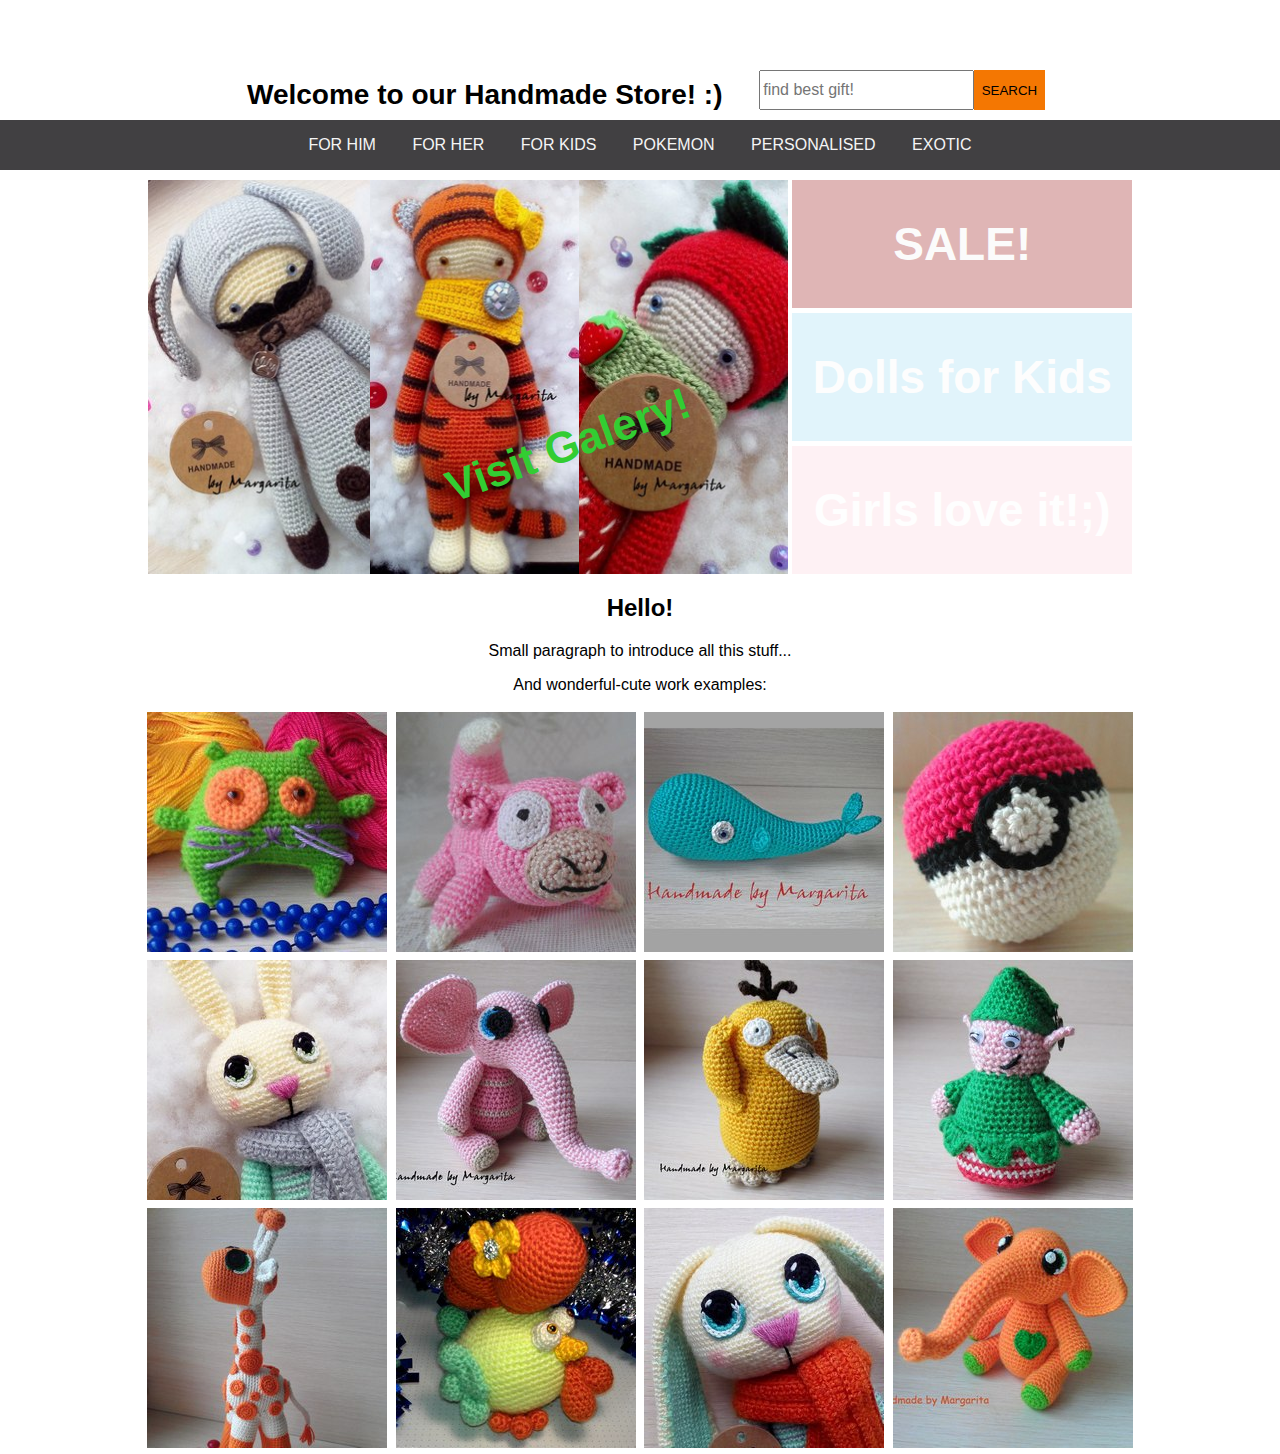
==== index.html @ c1a50cbb "Load_Site" ====
﻿<!DOCTYPE html>
<html>
<head>
    <title>HandmadeStore</title>
	<meta charset="utf-8" />
    <link rel="stylesheet" type="text/css" href="Style.css" /> <!--Подключение стилей-->
    
</head>
<body>
    <div id="main">

        <div class="hat content">
            <div>
                <h1>Welcome to our Handmade Store! :)</h1>
            </div>
            <div id="search">
                <form>
                    <input id="finder" type="search" placeholder="find best gift!" />
                    <input id="searchButton" type="submit" value="SEARCH" />
                </form>
            </div>
        </div>

        <div class="navigationBar">
            <a href="#">For him</a> <!--Пока ссылки пустые-->
            <a href="#">For her</a>
            <a href="#">For kids</a>
            <a href="#" id="pokemon">Pokemon</a>
            <a href="#">Personalised</a>
            <a href="#">Exotic</a>
        </div>

        <div class="menu content">
            <div>
                <a href="https://vk.com/albums-107831101" target="_blank">
                    <div id="gallery" class="content">
                        <div id="angle">Visit Galery!</div>
                    </div>
                </a>
            </div>
            <div id="banner">
                <a href="#"><div id="sale" class="button">SALE!</div></a>
                <a href="##"><div id="kids" class="button">Dolls for Kids</div></a>
                <a href="###"><div id="her" class="button">Girls love it!;)</div></a>
            </div>
        </div>

        <div class="clear"></div>

        <div class="text content">
            <h2>Hello!</h2>
            <p>Small paragraph to introduce all this stuff...</p>
            <p>And wonderful-cute work examples:</p>
        </div>



        <div class="mini content">
            <div class="samples">
                <a href="#">
                    <img src="thumbs/q1.jpg" />
                </a>
            </div>
            <div class="samples">
                <a href="#">
                    <img src="thumbs/q2.jpg" />
                </a>
            </div>
            <div class="samples">
                <a href="#">
                    <img src="thumbs/q3.jpg" />
                </a>
            </div>
            <div class="samples">
                <a href="#">
                    <img src="thumbs/q4.jpg" />
                </a>
            </div>
            <div class="samples">
                <a href="#">
                    <img src="thumbs/q5.jpg" />
                </a>
            </div>
            <div class="samples">
                <a href="#">
                    <img src="thumbs/q6.jpg" />
                </a>
            </div>
            <div class="samples">
                <a href="#">
                    <img src="thumbs/q7.jpg" />
                </a>
            </div>
            <div class="samples">
                <a href="#">
                    <img src="thumbs/q8.jpg" />
                </a>
            </div>
            <div class="samples">
                <a href="#">
                    <img src="thumbs/q9.jpg" />
                </a>
            </div>
            <div class="samples">
                <a href="#">
                    <img src="thumbs/q10.jpg" />
                </a>
            </div>
            <div class="samples">
                <a href="#">
                    <img src="thumbs/q11.jpg" />
                </a>
            </div>
            <div class="samples">
                <a href="#">
                    <img src="thumbs/q12.jpg" />
                </a>
            </div>

        </div>

    </div>

    <script src='https://code.jquery.com/jquery-3.1.0.min.js'></script> <!--connecting jQuery-->
    <script src="JavaScript.js"></script> <!--Подключение скрипта-->
</body>
</html>
---- Style.css ----
﻿* {
    box-sizing: border-box; /*Fixed box parameters (includes padding, border, etc.)*/
}

body {
    font-size: 100%; /* For correct display font-size in em's for IE*/
    margin: 0;
    padding: 0;
    -webkit-font-smoothing: antialiased; /* test */
    font-family: "Comic Sans MS", sans-serif;
}

p {
    font-size: 1em;
}

a {
    text-decoration: none;
}

h1 {
    font-size: 28px;
}

td {
    margin: 0;
    padding: 0;
    font-weight: 900;
    color: antiquewhite;
    font-size: 42px;
    text-align: center;
    height: 125px;
}

/*Навигационный бар*/
.navigationBar {
    background-color: #414042;
    width: 100%;
    text-align: center;
    height: 100%;
    margin-bottom: 10px;
    margin-top: -10px;
}

/* Внутри (ссылки) навигационного бара*/
.navigationBar a {
    margin: 0;
    font-size: 1em;
    text-transform: uppercase;
    text-decoration: none;
    padding: 0 16px; /* Нужен 0 для верт. выравнивания!*/
    color: whitesmoke;
    height: 50px; /*height=line-height - выравнивает по вертикали,*/
    line-height: 50px;  /*такое выравнивание нельзя использовать с padding!!!*/
    display: inline-block; /* inline-flex */
}

/*Изменение цвета бара при наведении*/
.navigationBar a:hover {
    background-color: #ed7600;
}

.hat {
    text-align: center;
}

.hat div { /* в ряд */
    width: 50%;
    display: inline-block;
}

.menu {
    margin: 0 auto;
    text-align: center;
}

.menu div {
    display: inline-block;
    margin: 0 auto;
    text-align: center;
    vertical-align: top;
}

.text {
    text-align: center;
}

.navigationBar #pokemon:hover { /* аааха-ха!!!)) */
    background-color: white;
    color: red;
    font-weight: 900;
    height: 52px;
    font-size: 20px;
    font-style: oblique, italic;
    -webkit-text-stroke: black 2px; /* Рамка вокруг букв */
}

.navigationBar a:active { /* onclick */
    background-color: burlywood;
}

.samples {
    padding: 0;
    width: 240px;
    display: inline-block;
    position: relative;
    margin: 2px;
}

.samples a img {
    width: 240px;
    height: 240px;
}

    .mini img:hover { /* brighter on hover */
       /* -webkit-filter: brightness(110%); --- not for IE */
        /*filter: alpha(opacity=80);
        opacity: .9; - 'brighter' that works for IE*/
        -webkit-transform: scale(1.2);
        -ms-transform: scale(1.2);
        transform: scale(1.2);
        transition: 2s ease;
        position: relative; /* z-index not working without current position */
        z-index: 9;
    }

.content {
    max-width: 1000px;
    margin: 0 auto;
}

.button {
    width: 100%;
    position: relative;
}

    .button:active {
        top: 5px; /* Make clickable button */
    }

    .button:hover { /* brighter on hover */
        /* -webkit-filter: brightness(110%); - not for IE */
        box-shadow: inset 0 0 100px 100px rgba(255, 255, 255, 0.1); 
    }

.clear {
    clear: both;
}

.mini {
    text-align: center;
}

#main { /*контроль над контентной частью*/
    margin-top: 50px;
}

#search {
    vertical-align: bottom;
    margin: 0 auto;
    width: auto;
}

#finder {
    height: 40px;
    margin: 20px -5px 20px 20px;
    font-size: 16px;
}

#searchButton {
    background-color: #f47702;
    height: 40px;
    line-height: 36px;
    margin-left: 0;
    border: 2px solid #f47702;
}

#sale {
    background-color: #990d0d;
}

#kids {
    background-color: #35B5E6;
}

#her {
    background-color: #f76782;
}

#gallery {
    margin: 0;
    padding: 0;
    float: left;
    width: 640px;
    height: 394px;
    color: whitesmoke;
    font-size: 44px;
    background-image: url(img/g1.jpg), url(img/g2.jpg), url(img/g3.jpg);
    background-position: left, center, right;
    background-size: contain;
    background-repeat: no-repeat;
}

#gallery:hover {
    border-radius:50%;
    transition: 3s ease;
}

#banner {
    width: 340px;
    height: 394px;
}

#banner div {
    padding: 0;
    margin-bottom: 5px;
    height: 128px;
    line-height: 128px;
    color: whitesmoke;
    overflow: hidden;
    font-weight: 900;
    text-align: center;
    font-size: 46px;
}

#angle {
    transform: rotate(-20deg);
    position: relative;
    top: 240px;
    left: 100px;
    color: limegreen;
    font-weight: 900;
}
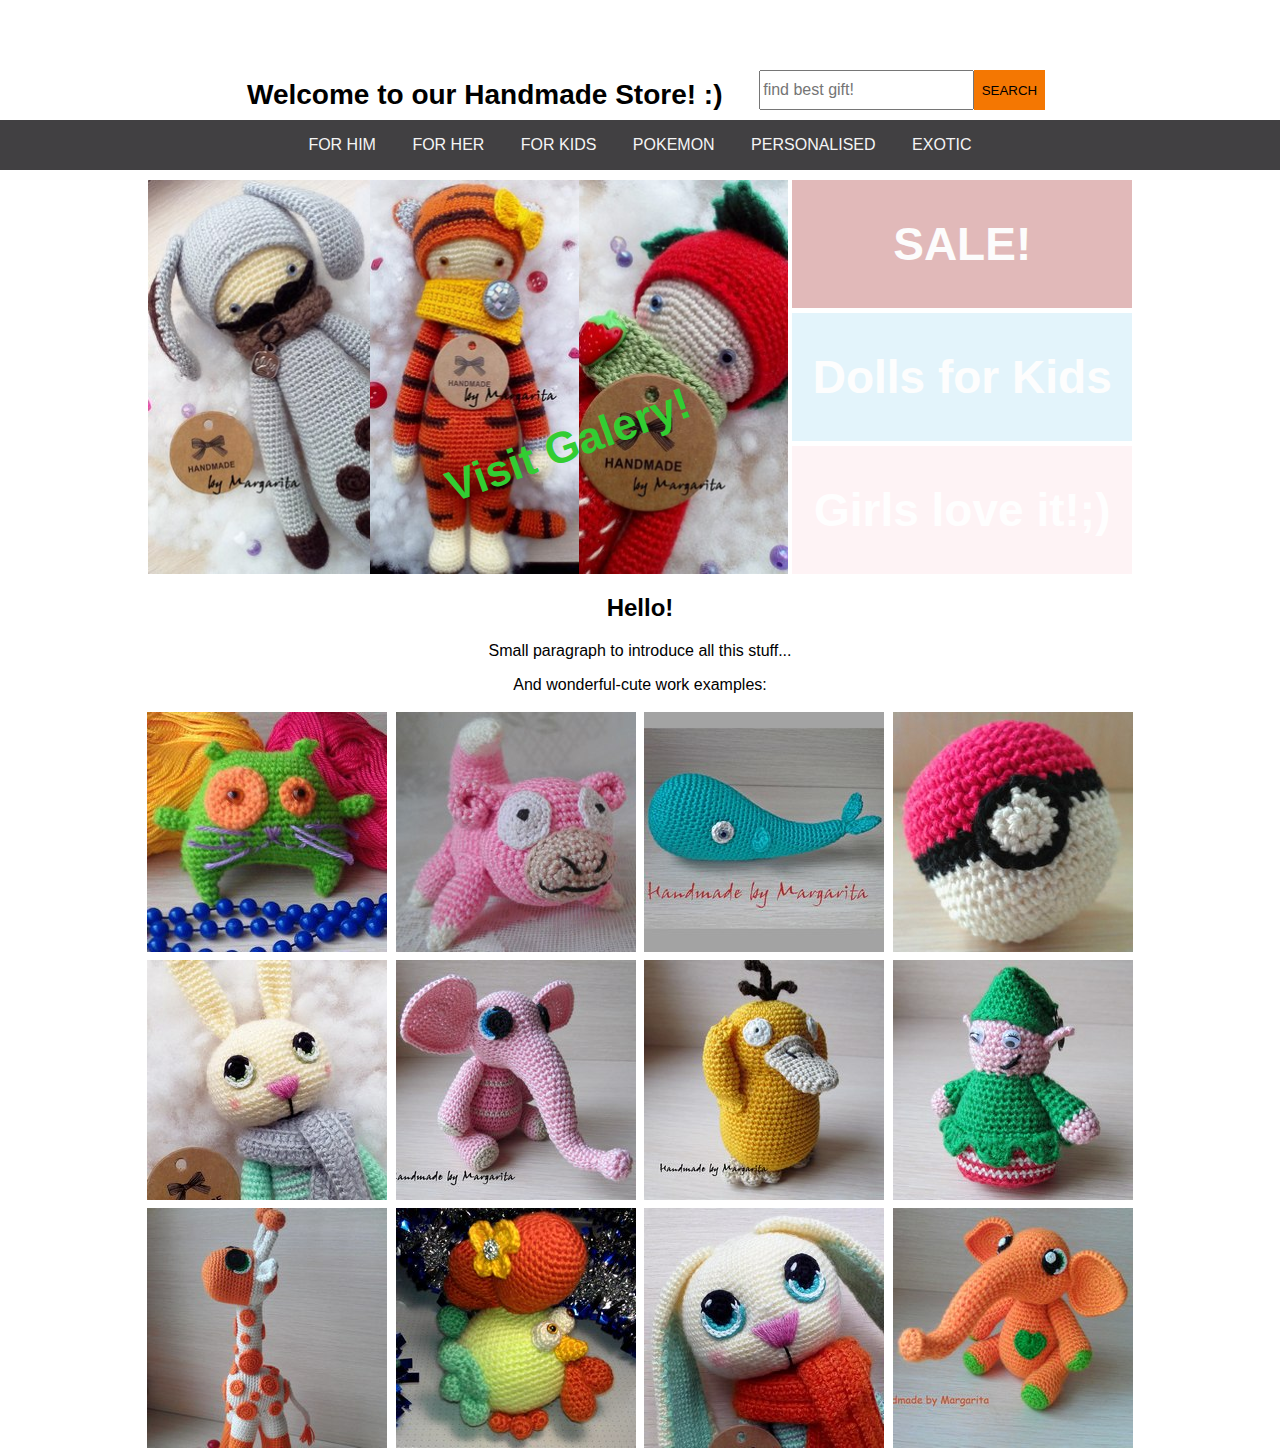
==== commit 1baaf92c: "validation fix" ====
--- a/index.html
+++ b/index.html
@@ -40,8 +40,8 @@
             </div>
             <div id="banner">
                 <a href="#"><div id="sale" class="button">SALE!</div></a>
-                <a href="##"><div id="kids" class="button">Dolls for Kids</div></a>
-                <a href="###"><div id="her" class="button">Girls love it!;)</div></a>
+                <a href="#"><div id="kids" class="button">Dolls for Kids</div></a>
+                <a href="#"><div id="her" class="button">Girls love it!;)</div></a>
             </div>
         </div>
 
@@ -58,62 +58,62 @@
         <div class="mini content">
             <div class="samples">
                 <a href="#">
-                    <img src="thumbs/q1.jpg" />
+                    <img src="thumbs/q1.jpg" alt="image example"/>
                 </a>
             </div>
             <div class="samples">
                 <a href="#">
-                    <img src="thumbs/q2.jpg" />
+                    <img src="thumbs/q2.jpg" alt="image example"/>
                 </a>
             </div>
             <div class="samples">
                 <a href="#">
-                    <img src="thumbs/q3.jpg" />
+                    <img src="thumbs/q3.jpg" alt="image example"/>
                 </a>
             </div>
             <div class="samples">
                 <a href="#">
-                    <img src="thumbs/q4.jpg" />
+                    <img src="thumbs/q4.jpg" alt="image example"/>
                 </a>
             </div>
             <div class="samples">
                 <a href="#">
-                    <img src="thumbs/q5.jpg" />
+                    <img src="thumbs/q5.jpg" alt="image example"/>
                 </a>
             </div>
             <div class="samples">
                 <a href="#">
-                    <img src="thumbs/q6.jpg" />
+                    <img src="thumbs/q6.jpg" alt="image example"/>
                 </a>
             </div>
             <div class="samples">
                 <a href="#">
-                    <img src="thumbs/q7.jpg" />
+                    <img src="thumbs/q7.jpg" alt="image example"/>
                 </a>
             </div>
             <div class="samples">
                 <a href="#">
-                    <img src="thumbs/q8.jpg" />
+                    <img src="thumbs/q8.jpg" alt="image example"/>
                 </a>
             </div>
             <div class="samples">
                 <a href="#">
-                    <img src="thumbs/q9.jpg" />
+                    <img src="thumbs/q9.jpg" alt="image example"/>
                 </a>
             </div>
             <div class="samples">
                 <a href="#">
-                    <img src="thumbs/q10.jpg" />
+                    <img src="thumbs/q10.jpg" alt="image example"/>
                 </a>
             </div>
             <div class="samples">
                 <a href="#">
-                    <img src="thumbs/q11.jpg" />
+                    <img src="thumbs/q11.jpg" alt="image example"/>
                 </a>
             </div>
             <div class="samples">
                 <a href="#">
-                    <img src="thumbs/q12.jpg" />
+                    <img src="thumbs/q12.jpg" alt="image example"/>
                 </a>
             </div>
 
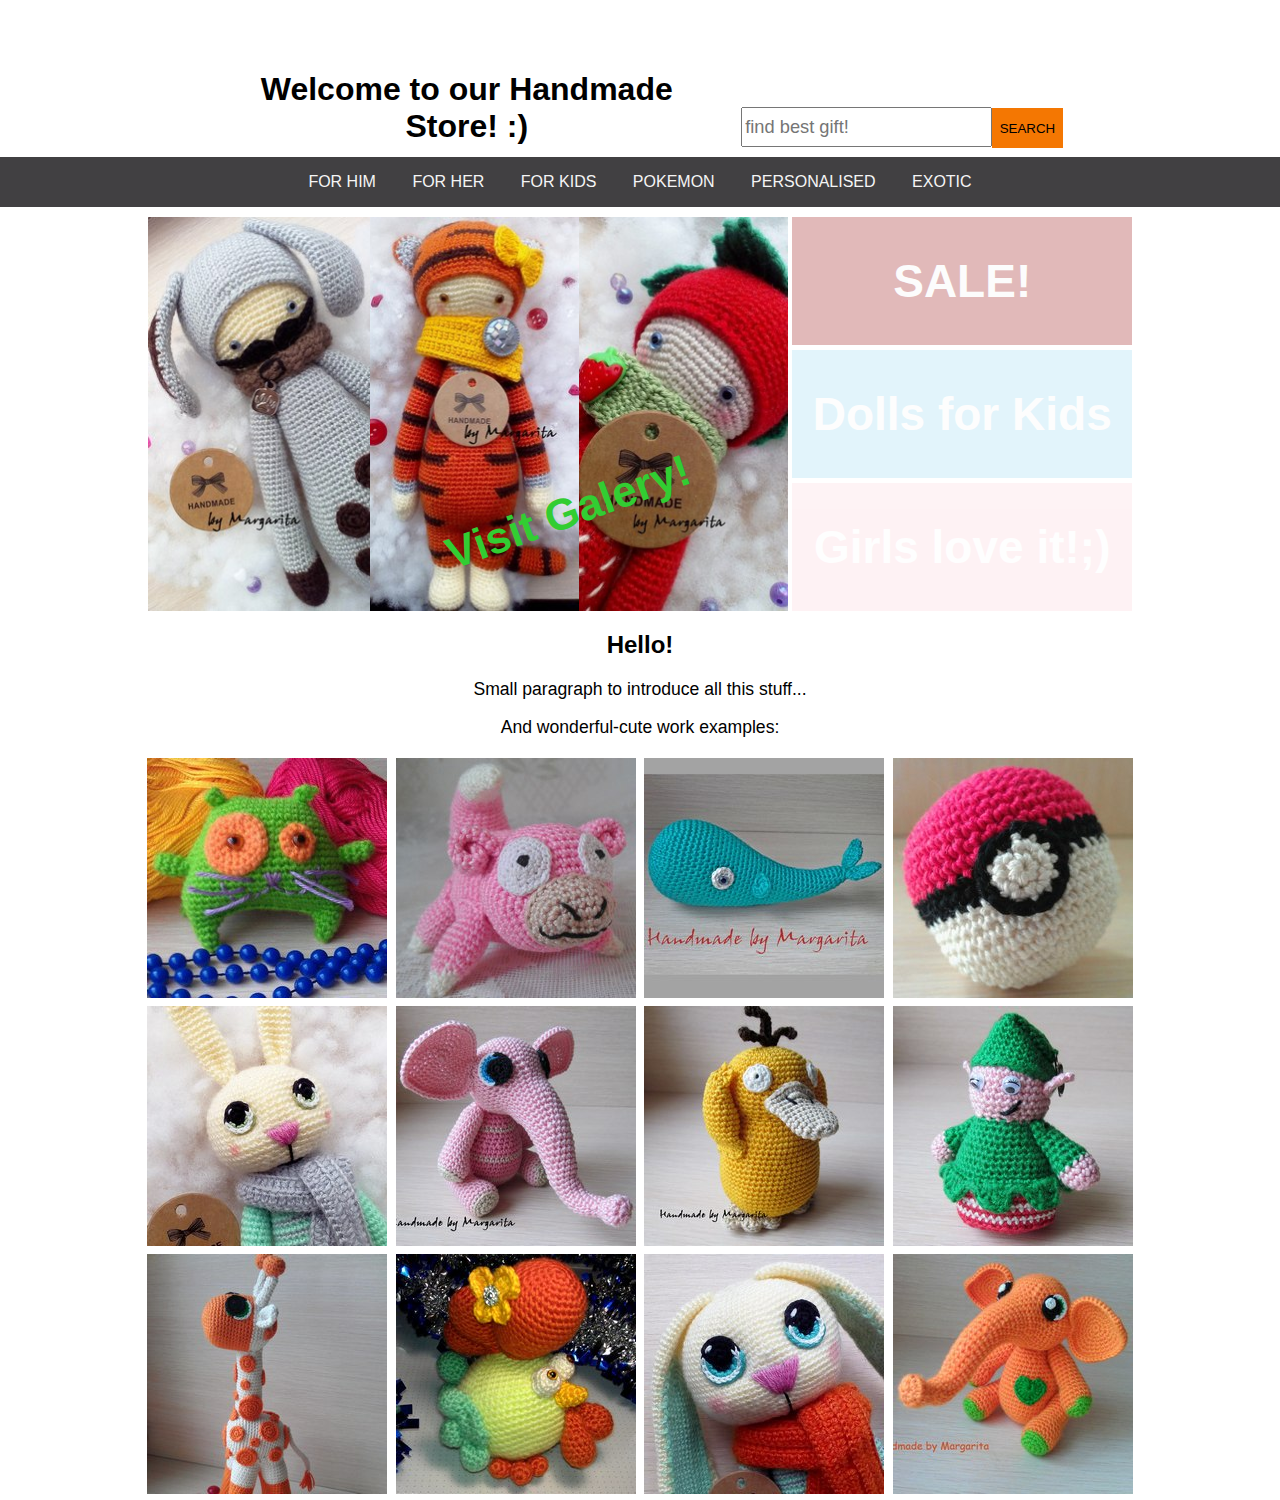
==== commit 8b48b51d: "adaptive fix" ====
--- a/index.html
+++ b/index.html
@@ -4,7 +4,9 @@
     <title>HandmadeStore</title>
 	<meta charset="utf-8" />
     <link rel="stylesheet" type="text/css" href="Style.css" /> <!--Подключение стилей-->
-    
+    <link rel="stylesheet" type="text/css" href="small.css" media="screen and (max-width: 1000px)" />
+    <link rel="stylesheet" type="text/css" href="pad.css" media="screen and (max-width: 720px)" />
+    <link rel="stylesheet" type="text/css" href="smartphone.css" media="screen and (max-width: 480px)" />
 </head>
 <body>
     <div id="main">
--- a/Style.css
+++ b/Style.css
@@ -11,7 +11,8 @@
 }
 
 p {
-    font-size: 1em;
+    font-size: 1.1em;
+    line-height: 120%; /* 120-150% is a good practice*/
 }
 
 a {
@@ -19,7 +20,7 @@
 }
 
 h1 {
-    font-size: 28px;
+    font-size: 2em;
 }
 
 td {
@@ -27,7 +28,7 @@
     padding: 0;
     font-weight: 900;
     color: antiquewhite;
-    font-size: 42px;
+    font-size: 3em;
     text-align: center;
     height: 125px;
 }
@@ -89,9 +90,9 @@
     background-color: white;
     color: red;
     font-weight: 900;
-    height: 52px;
-    font-size: 20px;
-    font-style: oblique, italic;
+    height: 53px;
+    font-size: 1.42em;
+    font-style: italic;
     -webkit-text-stroke: black 2px; /* Рамка вокруг букв */
 }
 
@@ -164,7 +165,7 @@
 #finder {
     height: 40px;
     margin: 20px -5px 20px 20px;
-    font-size: 16px;
+    font-size: 1.142em;
 }
 
 #searchButton {
@@ -194,7 +195,7 @@
     width: 640px;
     height: 394px;
     color: whitesmoke;
-    font-size: 44px;
+    font-size: 2.75em;
     background-image: url(img/g1.jpg), url(img/g2.jpg), url(img/g3.jpg);
     background-position: left, center, right;
     background-size: contain;
@@ -220,13 +221,13 @@
     overflow: hidden;
     font-weight: 900;
     text-align: center;
-    font-size: 46px;
+    font-size: 2.875em;
 }
 
 #angle {
     transform: rotate(-20deg);
     position: relative;
-    top: 240px;
+    top: 270px;
     left: 100px;
     color: limegreen;
     font-weight: 900;
--- a/small.css
+++ b/small.css
@@ -0,0 +1,46 @@
+﻿body {
+    font-size: 90%; /* For correct display font-size in em's for IE*/
+}
+
+.content {
+
+}
+
+.samples {
+    width: 200px;
+}
+
+.samples a img {
+    width: 200px;
+    height: 200px;
+}
+
+#gallery {
+    max-width: 400px;
+    height: 360px;
+    font-size: 2.75em;
+    background-image: url(img/g1.jpg), url(img/g3.jpg);
+    background-position: left, right;
+}
+
+#angle {
+    top: 260px;
+    left: 30px;
+}
+
+#banner {
+    width: 300px;
+    height: 360px;
+}
+
+#banner div {
+    padding: 0;
+    margin-bottom: 4px;
+    height: 117.3px;
+    line-height: 117.3px;
+    color: whitesmoke;
+    overflow: hidden;
+    font-weight: 900;
+    text-align: center;
+    font-size: 2.4em;
+}--- a/pad.css
+++ b/pad.css
@@ -0,0 +1,29 @@
+﻿#gallery {
+    max-width: 200px;
+    height: 360px;
+    font-size: 2.5em;
+    background-image: url(img/g1.jpg);
+    background-position: left;
+}
+
+#angle {
+    top: 230px;
+    left: 10px;
+}
+
+#banner {
+    width: 260px;
+    height: 360px;
+}
+
+#banner div {
+    padding: 0;
+    margin-bottom: 4px;
+    height: 117.3px;
+    line-height: 117.3px;
+    color: whitesmoke;
+    overflow: hidden;
+    font-weight: 900;
+    text-align: center;
+    font-size: 2.3em;
+}
--- a/smartphone.css
+++ b/smartphone.css
@@ -0,0 +1,33 @@
+﻿body {
+    font-size: 80%; /* For correct display font-size in em's for IE*/
+}
+
+#gallery {
+    max-width: 400px;
+    height: 360px;
+    font-size: 2.75em;
+    background-image: url(img/g1.jpg), url(img/g3.jpg);
+    background-position: left, right;
+}
+
+#angle {
+    top: 240px;
+    left: 40px;
+}
+
+#banner {
+    width: 340px;
+    height: 394px;
+}
+
+#banner div {
+    padding: 0;
+    margin-bottom: 5px;
+    height: 128px;
+    line-height: 128px;
+    color: whitesmoke;
+    overflow: hidden;
+    font-weight: 900;
+    text-align: center;
+    font-size: 2.875em;
+}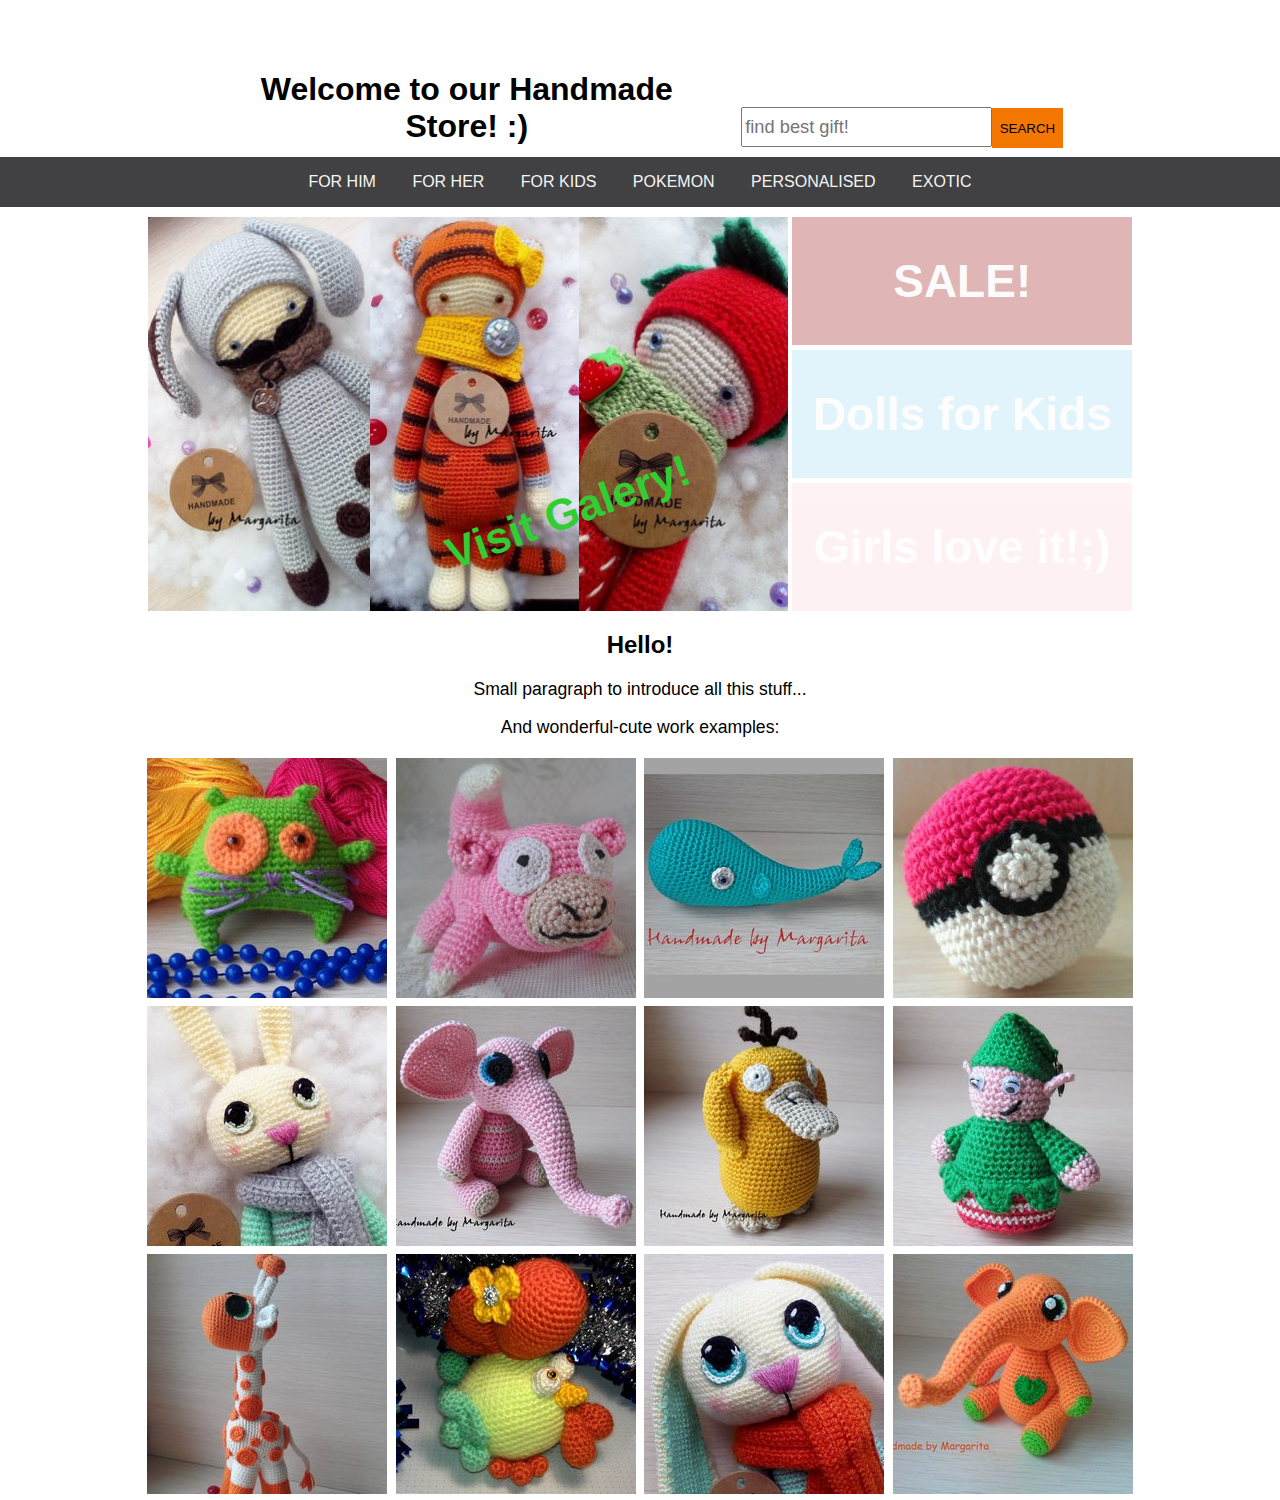
==== commit 2d2392a2: "update" ====
--- a/index.html
+++ b/index.html
@@ -3,10 +3,10 @@
 <head>
     <title>HandmadeStore</title>
 	<meta charset="utf-8" />
-    <link rel="stylesheet" type="text/css" href="Style.css" /> <!--Подключение стилей-->
-    <link rel="stylesheet" type="text/css" href="small.css" media="screen and (max-width: 1000px)" />
-    <link rel="stylesheet" type="text/css" href="pad.css" media="screen and (max-width: 720px)" />
-    <link rel="stylesheet" type="text/css" href="smartphone.css" media="screen and (max-width: 480px)" />
+    <link rel="stylesheet" type="text/css" href="Styles/Style.css" /> <!--Подключение стилей-->
+    <link rel="stylesheet" type="text/css" href="Styles/small.css" media="screen and (max-width: 1000px)" />
+    <link rel="stylesheet" type="text/css" href="Styles/pad.css" media="screen and (max-width: 720px)" />
+    <link rel="stylesheet" type="text/css" href="Styles/smartphone.css" media="screen and (max-width: 480px)" />
 </head>
 <body>
     <div id="main">
--- a/Styles/Style.css
+++ b/Styles/Style.css
@@ -0,0 +1,237 @@
+﻿* {
+    box-sizing: border-box; /*Fixed box parameters (includes padding, border, etc.)*/
+}
+
+    *::selection {
+        background-color: purple;
+    }
+
+body {
+    font-size: 100%; /* For correct display font-size in em's for IE*/
+    margin: 0;
+    padding: 0;
+    -webkit-font-smoothing: antialiased; /* test */
+    font-family: "Comic Sans MS", sans-serif;
+}
+
+p {
+    font-size: 1.1em;
+    line-height: 120%; /* 120-150% is a good practice*/
+}
+
+a {
+    text-decoration: none;
+}
+
+h1 {
+    font-size: 2em;
+}
+
+td {
+    margin: 0;
+    padding: 0;
+    font-weight: 900;
+    color: antiquewhite;
+    font-size: 3em;
+    text-align: center;
+    height: 125px;
+}
+
+/*Навигационный бар*/
+.navigationBar {
+    background-color: #414042;
+    width: 100%;
+    text-align: center;
+    height: 100%;
+    margin-bottom: 10px;
+    margin-top: -10px;
+}
+
+/* Внутри (ссылки) навигационного бара*/
+.navigationBar a {
+    margin: 0;
+    font-size: 1em;
+    text-transform: uppercase;
+    text-decoration: none;
+    padding: 0 16px; /* Нужен 0 для верт. выравнивания!*/
+    color: whitesmoke;
+    height: 50px; /*height=line-height - выравнивает по вертикали,*/
+    line-height: 50px;  /*такое выравнивание нельзя использовать с padding!!!*/
+    display: inline-block; /* inline-flex */
+}
+
+/*Изменение цвета бара при наведении*/
+    .navigationBar a:hover {
+    background-color: #ed7600;
+    }
+
+    .navigationBar #pokemon:hover { /* аааха-ха!!!)) */
+      background-color: white;
+      color: red;
+      font-weight: 900;
+      height: 53px;
+      font-size: 1.42em;
+      font-style: italic;
+      -webkit-text-stroke: black 2px; /* Рамка вокруг букв */
+    }
+
+    .navigationBar a:active { /* onclick */
+     background-color: burlywood;
+    }
+
+.hat {
+    text-align: center;
+}
+
+.hat div { /* в ряд */
+    width: 50%;
+    display: inline-block;
+}
+
+.menu {
+    margin: 0 auto;
+    text-align: center;
+}
+
+.menu div {
+    display: inline-block;
+    margin: 0 auto;
+    vertical-align: top;
+}
+
+.text {
+    text-align: center;
+}
+
+.samples {
+    padding: 0;
+    width: 240px;
+    display: inline-block;
+    position: relative;
+    margin: 2px;
+}
+
+.samples a img {
+    width: 240px;
+    height: 240px;
+}
+
+    .mini img:hover { /* brighter on hover */
+       /* -webkit-filter: brightness(110%); --- not for IE */
+        /*filter: alpha(opacity=80);
+        opacity: .9; - 'brighter' that works for IE*/
+        -webkit-transform: scale(1.2);
+        -ms-transform: scale(1.2);
+        transform: scale(1.2);
+        transition: 2s ease;
+        position: relative; /* z-index not working without current position */
+        z-index: 9;
+    }
+
+.content {
+    max-width: 1000px;
+    margin: 0 auto;
+}
+
+.button {
+    width: 100%;
+    position: relative;
+}
+
+    .button:active {
+        top: 5px; /* Make clickable button */
+    }
+
+    .button:hover { /* brighter on hover */
+        /* -webkit-filter: brightness(110%); - not for IE */
+        box-shadow: inset 0 0 100px 100px rgba(255, 255, 255, 0.1); 
+    }
+
+.clear {
+    clear: both;
+}
+
+.mini {
+    text-align: center;
+}
+
+#main { /*контроль над контентной частью*/
+    margin-top: 50px;
+}
+
+#search {
+    vertical-align: bottom;
+    margin: 0 auto;
+    width: auto;
+}
+
+#finder {
+    height: 40px;
+    margin: 20px -5px 20px 20px;
+    font-size: 1.142em;
+}
+
+#searchButton {
+    background-color: #f47702;
+    height: 40px;
+    line-height: 36px;
+    margin-left: 0;
+    border: 2px solid #f47702;
+}
+
+#sale {
+    background-color: #990d0d;
+}
+
+#kids {
+    background-color: #35B5E6;
+}
+
+#her {
+    background-color: #f76782;
+}
+
+#gallery {
+    margin: 0;
+    padding: 0;
+    float: left;
+    width: 640px;
+    height: 394px;
+    color: whitesmoke;
+    font-size: 2.75em;
+    background-image: url(../img/g1.jpg), url(../img/g2.jpg), url(../img/g3.jpg);
+    background-position: left, center, right;
+    background-size: contain;
+    background-repeat: no-repeat;
+}
+
+    #gallery:hover {
+     border-radius:50%;
+        transition: 3s ease;
+    }
+
+#banner {
+    width: 340px;
+    height: 394px;
+}
+
+#banner div {
+    padding: 0;
+    margin-bottom: 5px;
+    height: 128px;
+    line-height: 128px;
+    color: whitesmoke;
+    overflow: hidden;
+    font-weight: 900;
+    text-align: center;
+    font-size: 2.875em;
+}
+
+#angle {
+    transform: rotate(-20deg);
+    position: relative;
+    top: 270px;
+    left: 100px;
+    color: limegreen;
+    font-weight: 900;
+}--- a/Styles/small.css
+++ b/Styles/small.css
@@ -0,0 +1,46 @@
+﻿body {
+    font-size: 90%; /* For correct display font-size in em's for IE*/
+}
+
+.content {
+
+}
+
+.samples {
+    width: 200px;
+}
+
+.samples a img {
+    width: 200px;
+    height: 200px;
+}
+
+#gallery {
+    max-width: 400px;
+    height: 360px;
+    font-size: 2.75em;
+    background-image: url(../img/g1.jpg), url(../img/g3.jpg);
+    background-position: left, right;
+}
+
+#angle {
+    top: 260px;
+    left: 30px;
+}
+
+#banner {
+    width: 300px;
+    height: 360px;
+}
+
+#banner div {
+    padding: 0;
+    margin-bottom: 4px;
+    height: 117.3px;
+    line-height: 117.3px;
+    color: whitesmoke;
+    overflow: hidden;
+    font-weight: 900;
+    text-align: center;
+    font-size: 2.4em;
+}--- a/Styles/pad.css
+++ b/Styles/pad.css
@@ -0,0 +1,29 @@
+﻿#gallery {
+    max-width: 200px;
+    height: 360px;
+    font-size: 2.5em;
+    background-image: url(../img/g1.jpg);
+    background-position: left;
+}
+
+#angle {
+    top: 230px;
+    left: 10px;
+}
+
+#banner {
+    width: 260px;
+    height: 360px;
+}
+
+#banner div {
+    padding: 0;
+    margin-bottom: 4px;
+    height: 117.3px;
+    line-height: 117.3px;
+    color: whitesmoke;
+    overflow: hidden;
+    font-weight: 900;
+    text-align: center;
+    font-size: 2.3em;
+}
--- a/Styles/smartphone.css
+++ b/Styles/smartphone.css
@@ -0,0 +1,33 @@
+﻿body {
+    font-size: 80%; /* For correct display font-size in em's for IE*/
+}
+
+#gallery {
+    max-width: 400px;
+    height: 360px;
+    font-size: 2.75em;
+    background-image: url(../img/g1.jpg), url(../img/g3.jpg);
+    background-position: left, right;
+}
+
+#angle {
+    top: 240px;
+    left: 40px;
+}
+
+#banner {
+    width: 340px;
+    height: 394px;
+}
+
+#banner div {
+    padding: 0;
+    margin-bottom: 5px;
+    height: 128px;
+    line-height: 128px;
+    color: whitesmoke;
+    overflow: hidden;
+    font-weight: 900;
+    text-align: center;
+    font-size: 2.875em;
+}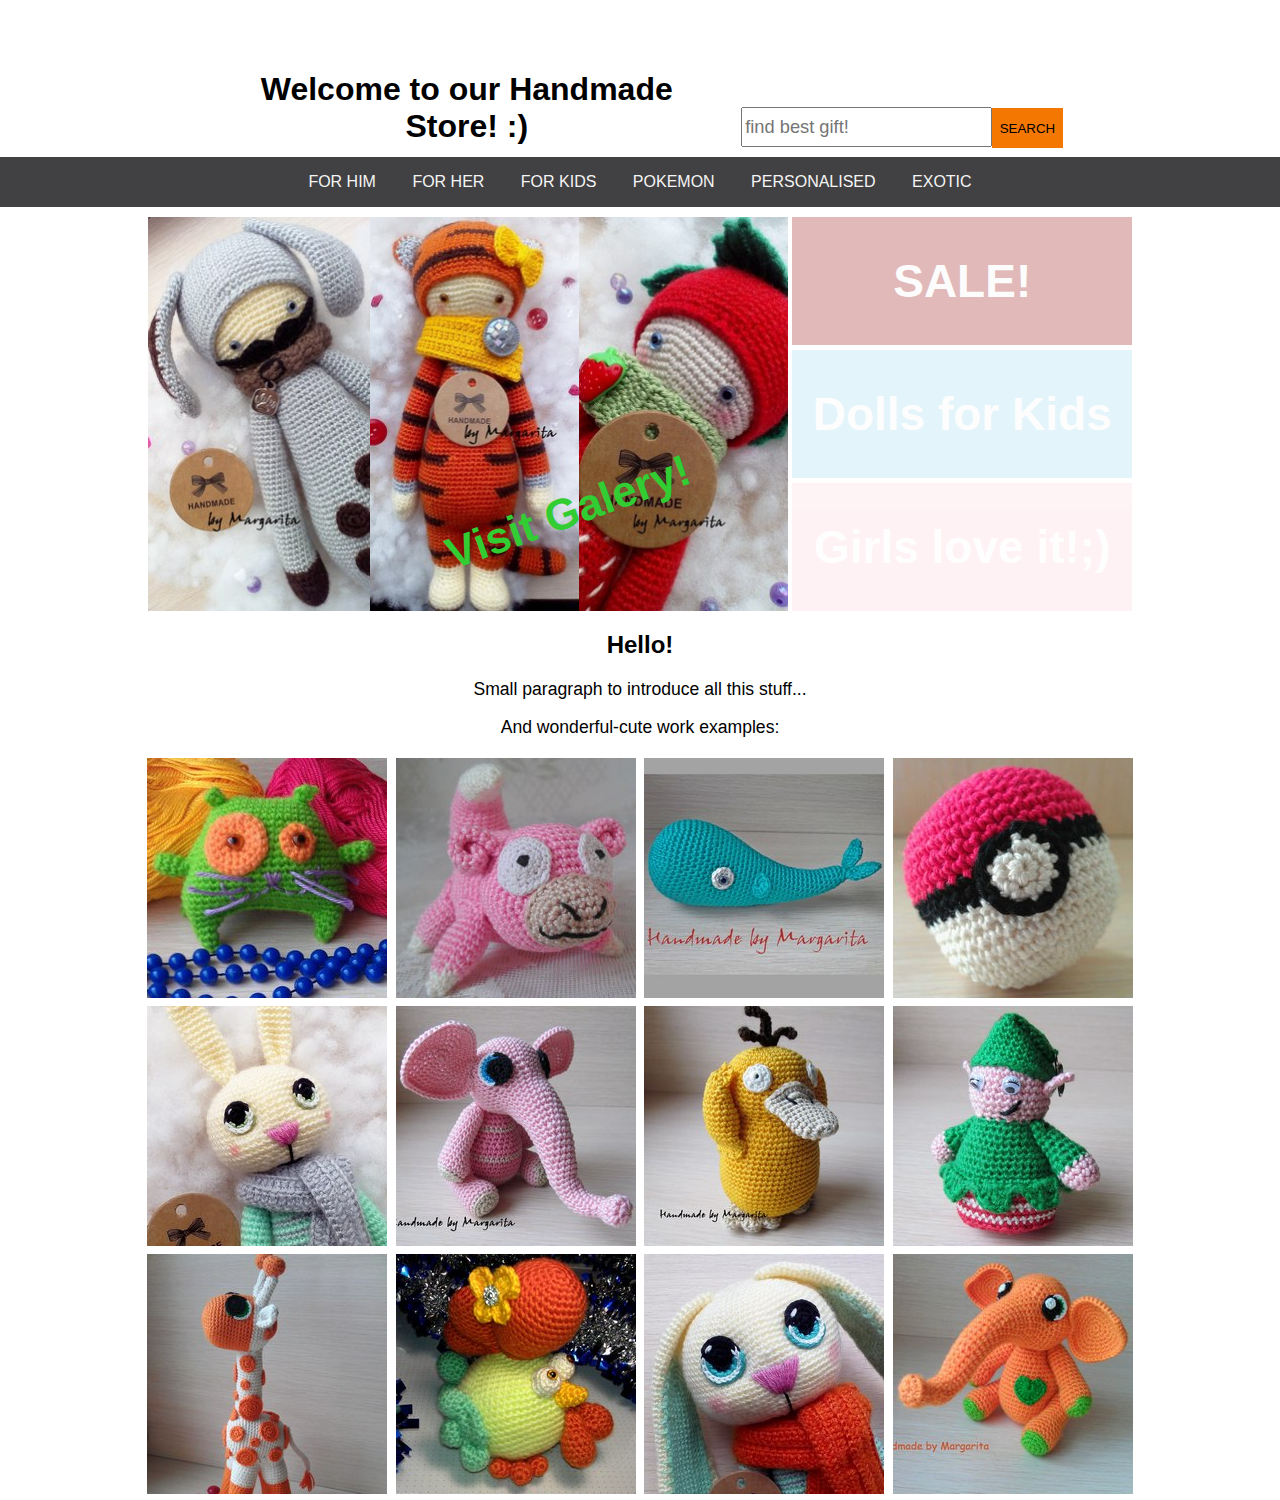
==== commit 49143b3e: "fix Crome queries css" ====
--- a/index.html
+++ b/index.html
@@ -3,6 +3,7 @@
 <head>
     <title>HandmadeStore</title>
 	<meta charset="utf-8" />
+    <meta name="viewport" content="width=device-width,initial-scale=1">
     <link rel="stylesheet" type="text/css" href="Styles/Style.css" /> <!--Подключение стилей-->
     <link rel="stylesheet" type="text/css" href="Styles/small.css" media="screen and (max-width: 1000px)" />
     <link rel="stylesheet" type="text/css" href="Styles/pad.css" media="screen and (max-width: 720px)" />
--- a/Styles/Style.css
+++ b/Styles/Style.css
@@ -1,5 +1,6 @@
 ﻿* {
     box-sizing: border-box; /*Fixed box parameters (includes padding, border, etc.)*/
+    -moz-box-sizing: border-box;
 }
 
     *::selection {
--- a/Styles/small.css
+++ b/Styles/small.css
@@ -1,9 +1,5 @@
 ﻿body {
     font-size: 90%; /* For correct display font-size in em's for IE*/
-}
-
-.content {
-
 }
 
 .samples {
--- a/Styles/smartphone.css
+++ b/Styles/smartphone.css
@@ -1,5 +1,13 @@
 ﻿body {
     font-size: 80%; /* For correct display font-size in em's for IE*/
+}
+.samples {
+    width: 200px;
+}
+
+.samples a img {
+    width: 200px;
+    height: 200px;
 }
 
 #gallery {
